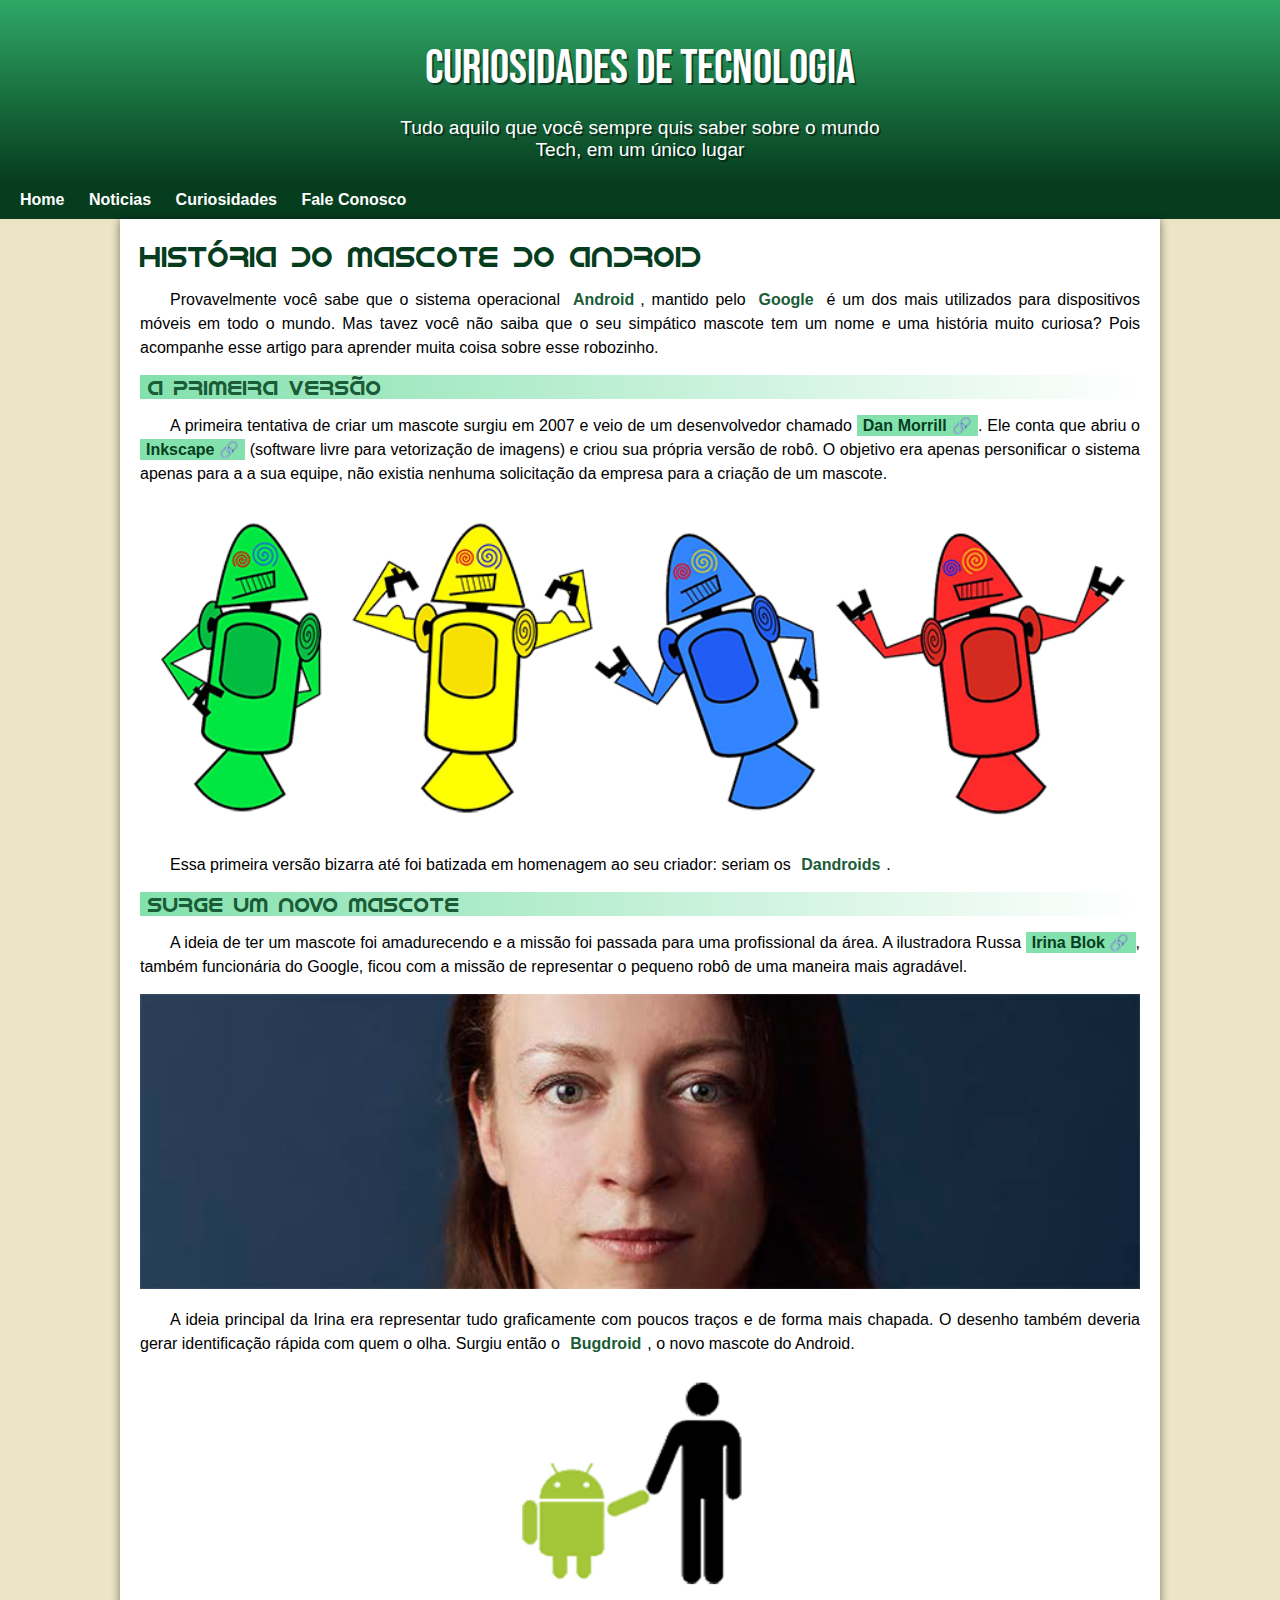
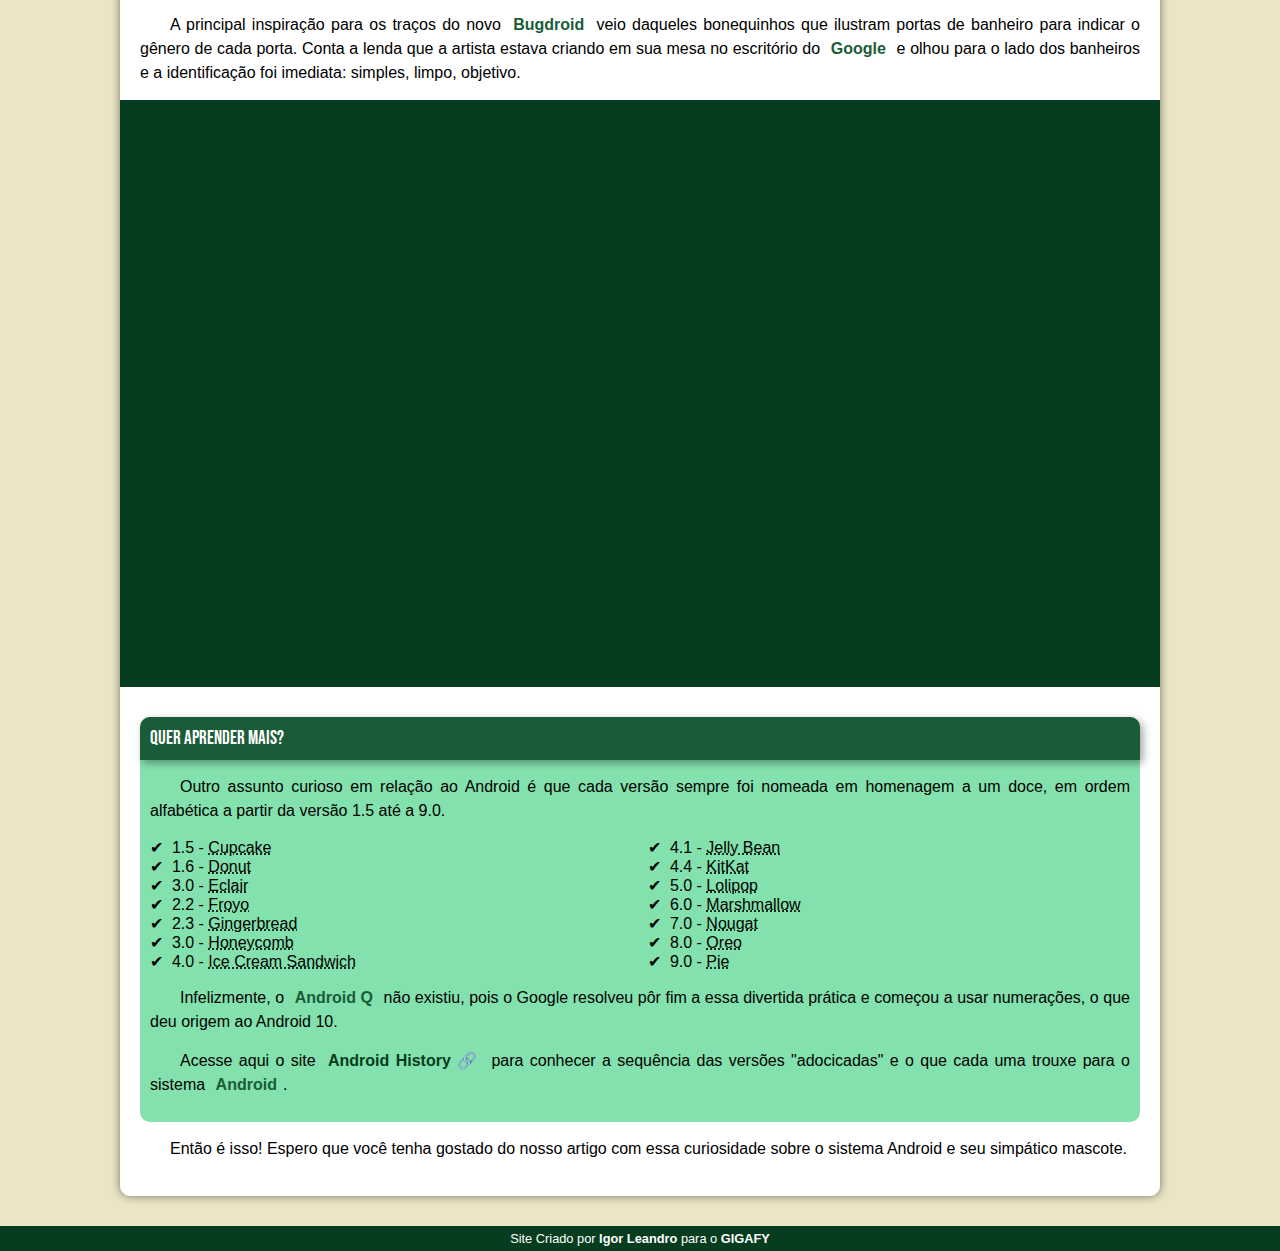
==== index.html @ f177bc0b "mudança no index" ====
<!DOCTYPE html>
<html lang="pt-br">
<head>
    <meta charset="UTF-8">
    <meta name="viewport" content="width=device-width, initial-scale=1.0">
    <title>Como surgiu o mascote do Android</title>
    <link rel="shortcut icon" href="imagens/favicon.ico" type="image/x-icon">
    <link rel="stylesheet" href="estilo/style.css">
</head>
<body>
    <header>
        <h1>Curiosidades de tecnologia</h1>
        <p>Tudo aquilo que você sempre quis saber sobre o mundo Tech, em um único lugar</p>
    </header>
    <nav>
        <a href="#">Home</a>
        <a href="#">Noticias</a>
        <a href="#">Curiosidades</a>
        <a href="#">Fale Conosco</a>
    </nav>
    <main>
        <article>
            <h1>História do Mascote do Android</h1>

            <p>Provavelmente você sabe que o sistema operacional <strong>Android</strong>, mantido pelo <strong>Google</strong> 
                é um dos mais utilizados para dispositivos móveis em todo o mundo. Mas tavez você não saiba que o seu simpático 
                mascote tem um nome e uma história muito curiosa? Pois acompanhe esse artigo para aprender muita coisa sobre esse robozinho.</p>

            <h2>A primeira versão</h2>

            <p>A primeira tentativa de criar um mascote surgiu em 2007 e veio de um desenvolvedor chamado <a href="https://androidcommunity.com/dan-morrill-shows-us-the-android-mascot-that-almost-was-20130103/" target="_blank" rel="external" class="external">Dan Morrill</a>. 
                Ele conta que abriu o <a href="https://inkscape.org/pt-br/"target="_blank" rel="external" class="external">Inkscape</a>
                (software livre para vetorização de imagens) e criou sua própria versão de robô. O objetivo era apenas personificar o sistema apenas para a a sua equipe, não existia nenhuma solicitação da empresa para a criação de um mascote.</p>
            <picture>
                <source media="(max-width: 670px)" srcset="imagens/dan-droids-pq.png">
                <img src="imagens/dan-droids.png" alt="Primeiro mascote do Android">
            </picture>

            <p>Essa primeira versão bizarra até foi batizada em homenagem ao seu criador: seriam os <strong>Dandroids</strong>.</p>

            <h2>Surge um novo mascote</h2>

            <p>A ideia de ter um mascote foi amadurecendo e a missão foi passada para uma profissional da área. A ilustradora Russa <a href="https://www.irinablok.com/android" target="_blank" rel="external" class="external">Irina Blok</a>, 
                também funcionária do Google, ficou com a missão de representar o pequeno robô de uma maneira mais agradável.</p>

            <picture>
                <source media="(max-width:670px)" srcset="imagens/irina-blok-pq.jpg">
                <img src="imagens/irina-blok.jpg" alt="criadora do Bugdroid">
            </picture>

            <p>A ideia principal da Irina era representar tudo graficamente com poucos traços e de forma mais chapada. O desenho também deveria gerar identificação rápida com quem o olha. Surgiu então o <strong>Bugdroid</strong>, o novo mascote do Android.</p>

            <img src="imagens/bugdroid.png" alt="Bugdroid" class="pequena">

            <p>A principal inspiração para os traços do novo <strong>Bugdroid</strong> veio daqueles bonequinhos que ilustram portas de banheiro para indicar o gênero de cada porta. Conta a lenda que a artista estava criando em sua mesa no escritório do <strong>Google</strong> 
                e olhou para o lado dos banheiros e a identificação foi imediata: simples, limpo, objetivo.</p>

            <div class="video"><iframe width="560" height="315" src="https://www.youtube.com/embed/l2UDgpLz20M?si=udVMnpWZ7JWRGo4P" title="YouTube video player" frameborder="0" allow="accelerometer; autoplay; clipboard-write; encrypted-media; gyroscope; picture-in-picture; web-share" allowfullscreen></iframe></div>
            
            <aside>
                <h3>Quer aprender mais?</h3>
                
                <p>Outro assunto curioso em relação ao Android é que cada versão sempre foi nomeada em homenagem a um doce, em ordem alfabética a partir da versão 1.5 até a 9.0.</p>

                <ul>
                    <li>1.5 - <abbr title="Bolo de Copo">Cupcake</abbr></li>
                    <li>1.6 - <abbr title="Rosquinha">Donut</abbr></li>
                    <li>3.0 - <abbr title="Bomba">Eclair</abbr></li>
                    <li>2.2 - <abbr title="Iorgute Congelado">Froyo</abbr></li>
                    <li>2.3 - <abbr title="Biscoito de Gengibre">Gingerbread</abbr></li>
                    <li>3.0 - <abbr title="Favo de Mel">Honeycomb</abbr></li>
                    <li>4.0 - <abbr title="Saunduíce de Sorvete">Ice Cream Sandwich</abbr></li>
                    <li>4.1 - <abbr title="Jujuba">Jelly Bean</abbr></li>
                    <li>4.4 - <abbr title="KitKat">KitKat</abbr></li>
                    <li>5.0 - <abbr title="Pirulito">Lolipop</abbr></li>
                    <li>6.0 - <abbr title="Marshmallow">Marshmallow</abbr></li>
                    <li>7.0 - <abbr title="Torrone">Nougat</abbr></li>
                    <li>8.0 - <abbr title="Oreo">Oreo</abbr></li>
                    <li>9.0 - <abbr title="Torta">Pie</abbr></li>
                </ul>
                <p>Infelizmente, o <strong>Android Q</strong> não existiu, pois o Google resolveu pôr fim a essa divertida prática e começou a usar numerações, o que deu origem ao Android 10.</p>
                <p>Acesse aqui o site <a href="https://www.android.com/intl/en_uk/history/#/donut" target="_blank" rel="external" class="external">Android History</a> para conhecer a sequência das versões "adocicadas" e o que cada uma trouxe para o sistema <strong>Android</strong>.</p>
            </aside>
            <p>Então é isso! Espero que você tenha gostado do nosso artigo com essa curiosidade sobre o sistema Android e seu simpático mascote.</p>
        </article>
    </main>
    <footer>
        <p>Site Criado por <a href="https://github.com/IGTag" target="_blank" rel="external">Igor Leandro</a> para o <a href="https://gigafy.netlify.app/" target="_blank" rel="external">GIGAFY</a></p>
    </footer>
</body>
</html>
---- estilo/style.css ----
@charset "UTF-8";

@import url('https://fonts.googleapis.com/css2?family=Bebas+Neue&display=swap');
@font-face {
    font-family:'Android';
    src: url('../fontes/idroid.otf') format('opentype');
    src: url("../fontes/idroid.ttf") format("truetype");
    font-weight: normal;
}


/*
#c5ebd6
#83e1ad
#3ddc84
#2fa866
#1a5c37
#063d1e
*/

:root{
    --cor0:#ebe5c5;
    --cor1:#83e1ad;
    --cor2:#3ddc84;
    --cor3:#2fa866;
    --cor4:#1a5c37;
    --cor5:#063d1e;

    --fonte-padrão:Arial, Verdana, Helvetica, sans-serif;
    --fonte-destaque:'Bebas Neue', sans-serif;
    --fonte-android:'Android';
}
*{
    margin: 0px;
    padding: 0px;
}

body{
    background-color: var(--cor0);
    font-family: var(--fonte-padrão);
}

a.external::after{
    content: "\00A0\1F517";
}

header{
    background-color: var(--cor4);
    background-image: linear-gradient(to bottom, var(--cor3),var(--cor5));
    text-align: center;
    padding-top: 40px;
    min-width: 150px
}
header > h1{
    text-align: center;
    color:white;
    font-family: var(--fonte-destaque);
    margin-bottom: 20px;
    font-size: 3em;
    text-shadow: 2px 2px 0px rgba(0, 0, 0, 0.493);
    font-weight: normal;
}
header > p {
    font-family: var(--fonte-padrão);
    font-size: 1.2em;
    margin: auto;
    color: white;
    text-align: center;
    max-width: 500px;
    padding-right: 10px;
    padding-left: 10px;
    text-shadow: 2px 2px 0px rgba(0, 0, 0, 0.493);
    padding-bottom: 20px;
}
nav{
    background-color: var(--cor5);
    padding: 10px;
    text-shadow: 0px 7px 9px 0px rgba(0, 0, 0, 0.473);
}
nav > a {
    color: white;
    border-radius: 5px;
    padding: 10px;
    text-decoration: none;
    font-weight: bold;
    transition-duration: 0.25s;
}
nav > a:hover{
    background-color:var(--cor3);
    color: var(--cor5);
}
main{
    min-width: 300px;
    max-width: 1000px;
    background-color: white;
    margin: auto;
    padding: 20px;
    box-shadow: 0px 0px 10px rgba(0, 0, 0, 0.493);
    margin-bottom: 30px;
    border-bottom-left-radius: 10px;
    border-bottom-right-radius: 10px;
}

div.video{
    background-color: var(--cor5);
    margin: 0px -20px 30px -20px;
    padding:20px;
    position: relative;
    padding-bottom: 56.7%;
}

div.video > iframe{
    position: absolute;
    top: 5%;
    left: 5%;
    width: 90%;
    height: 90%;
}

main img{
    width: 100%;
}
main img.pequena{
    max-width: 350px;
    display: block;
    margin: auto;   
}
main h1{
    color:var(--cor5);
    font-family: var(--fonte-android);
    font-weight: normal;
    font-size: 1.8em;
}
main h2{
    color: var(--cor4);
    font-family: var(--fonte-android);
    font-size: 1.3em;
    background-image: linear-gradient(to right, var(--cor1),transparent);
    text-indent: 8px;
    font-weight: normal;
}

main p{
    margin: 15px 0px;
    text-align: justify;
    text-indent: 30px;
    line-height: 1.5em;
    font-size: 16px;
}

main strong{
    color: var(--cor4);
    font-weight: bold;
    padding: 2px 6px
}

main a{
    text-decoration: none;
    font-weight: bold;
    color: var(--cor5);
    background-color: var(--cor1);
    padding: 2px 6px;
}

main a:hover{
    text-decoration: underline;
    color: var(--cor4);
}

aside{
    background-color: var(--cor1);
    padding: 10px;
    border-radius: 10px;
}   

aside > h3{
    background-color: var(--cor4);
    color: white;
    padding: 10px;
    margin: -10px -10px 0 -10px; /*Margem negativa cima direita baixo e esquerda*/
    border-radius: 10px 10px 0px 0px;
    box-shadow: 3px 3px 8px rgba(0, 0, 0, 0.37);
    font-family: var(--fonte-destaque);
    font-weight: normal;
    font-size: 1.2em;
}

aside > ul{
    list-style-type: "\2714\00A0\00A0"; /*Não compatível com todos os navegadores. Uso de emoji */
    list-style-position: inside;
    columns: 2;
}

footer{
    background-color: var(--cor5);
    color: white;
    text-align: center;
    font-size: 0.8em;
    padding: 5px;
}

footer a{
    color: white;
    font-weight: bold;
    text-decoration: none;
}

footer a:hover{
    text-decoration: underline;
    color: var(--cor1);
}
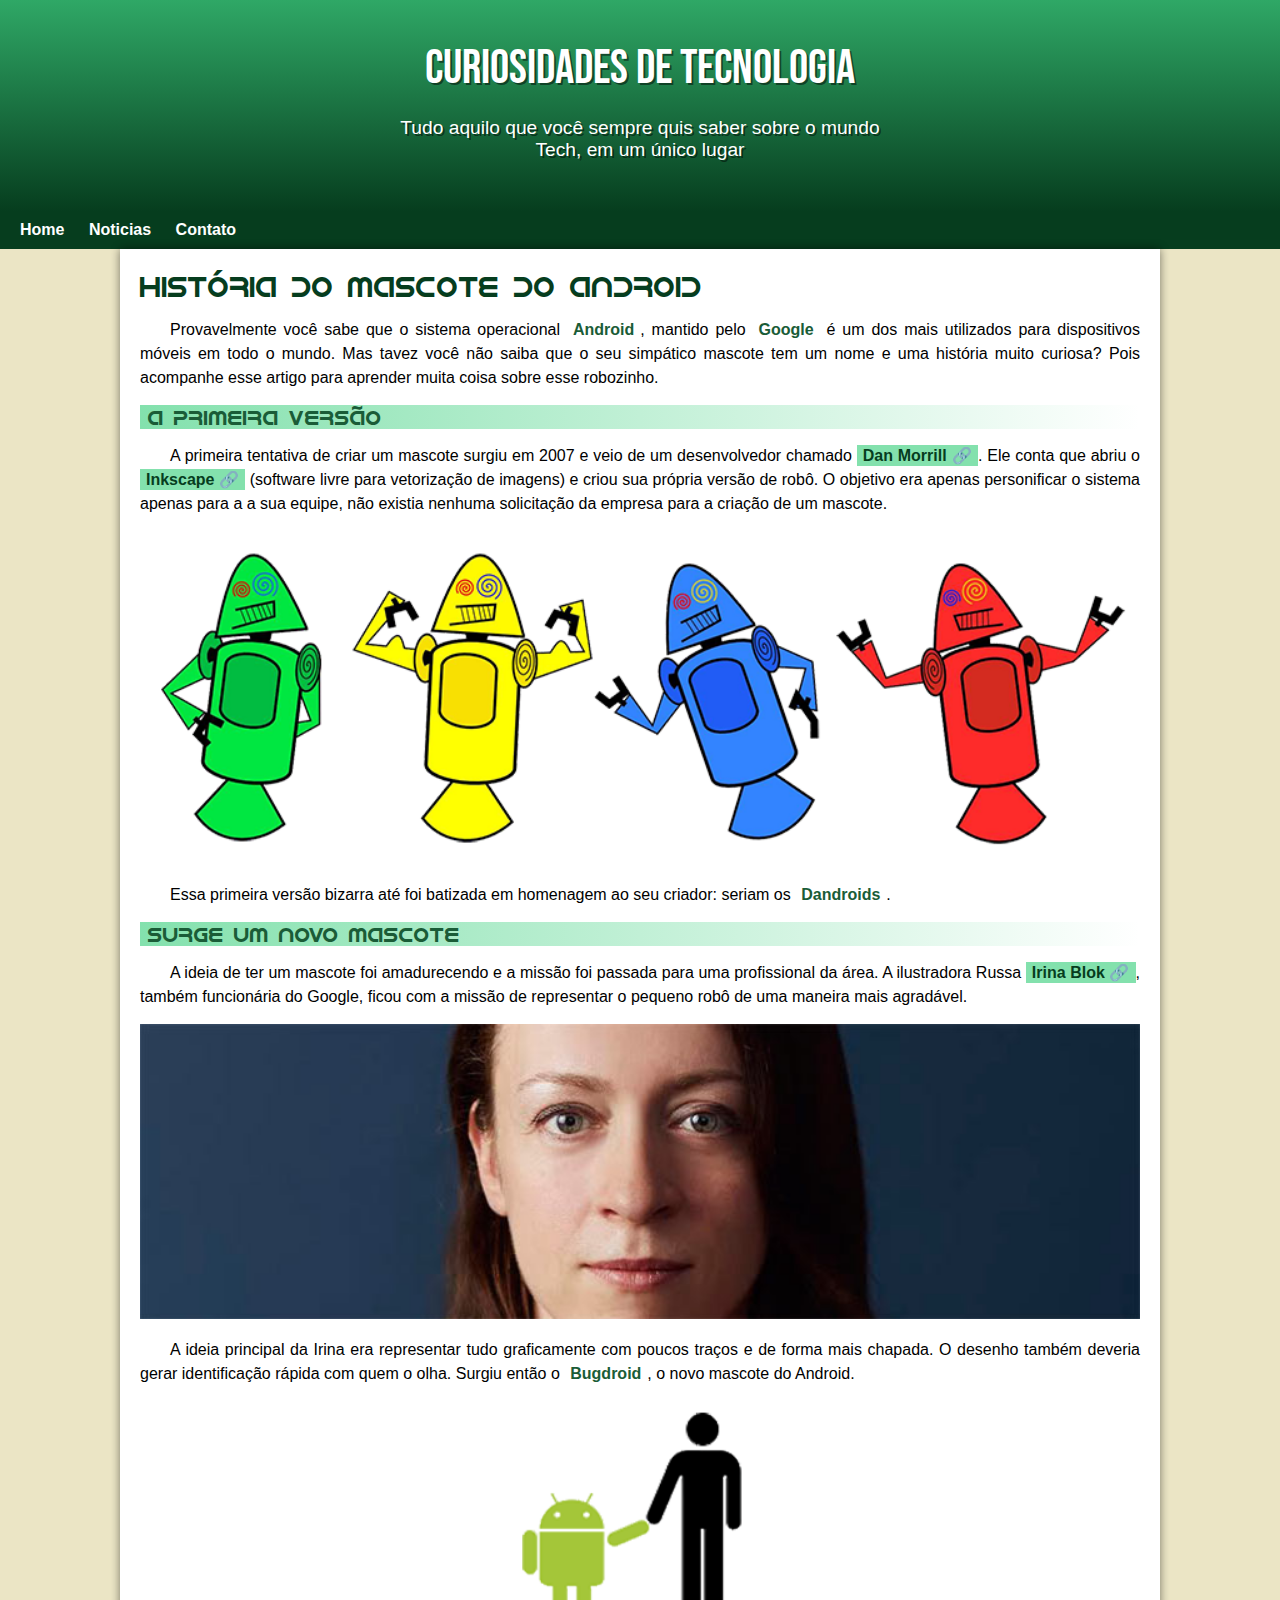
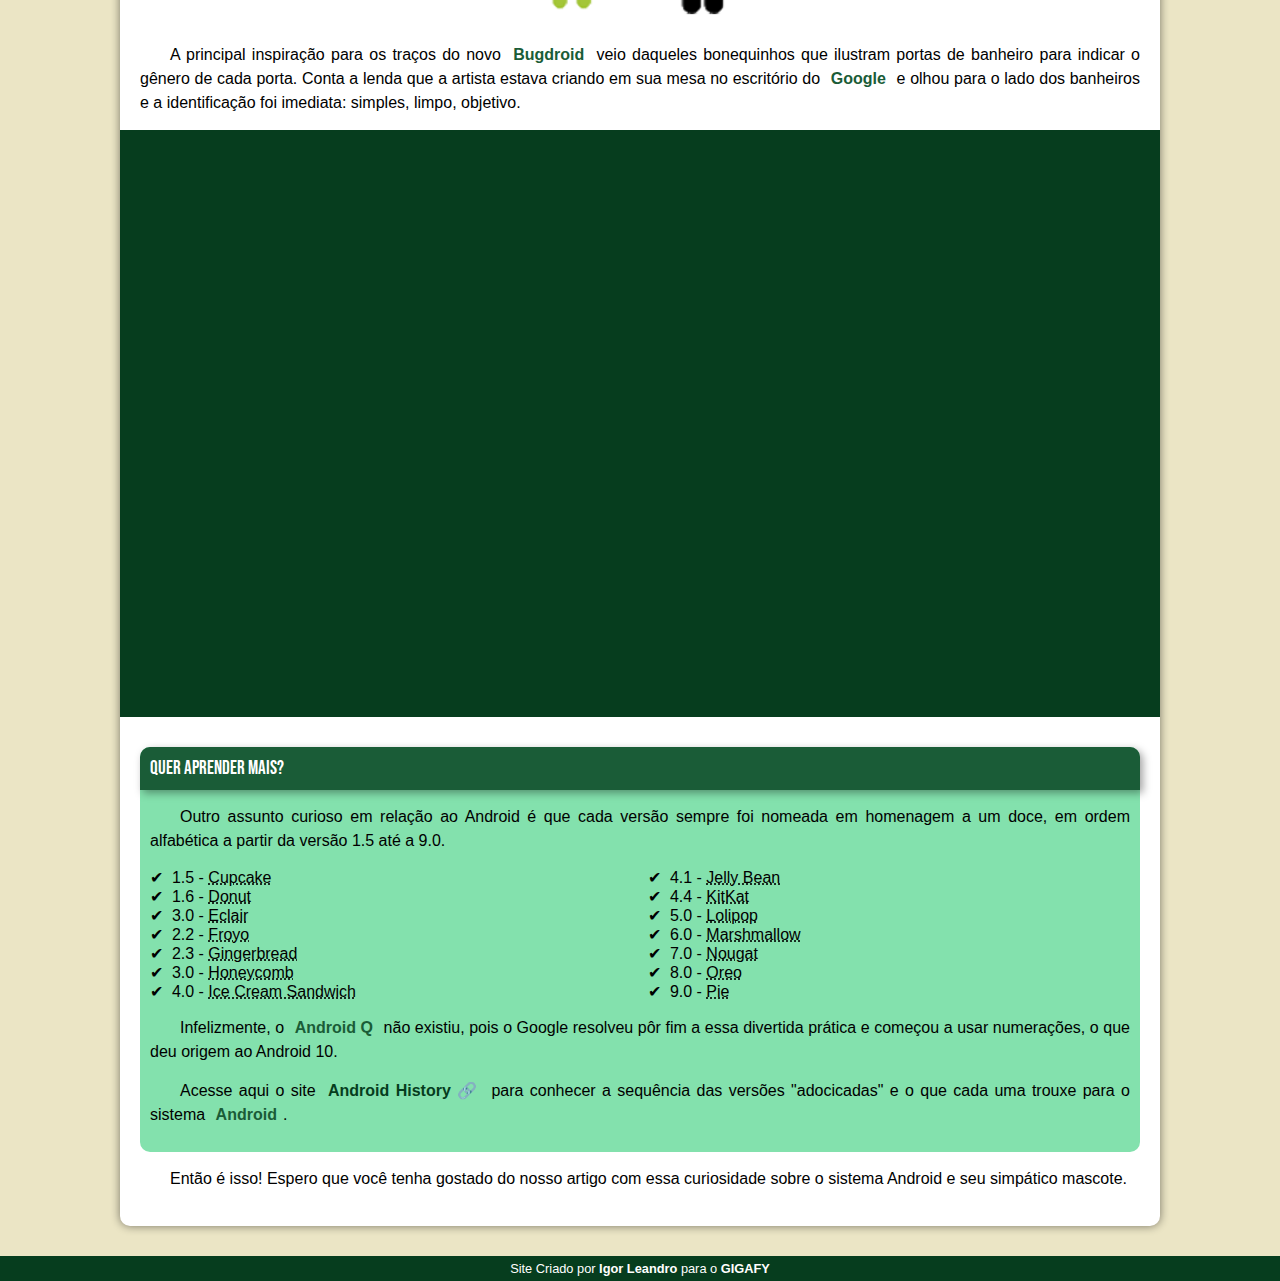
==== commit 1c70a688: "update Nav" ====
--- a/index.html
+++ b/index.html
@@ -15,8 +15,7 @@
     <nav>
         <a href="#">Home</a>
         <a href="#">Noticias</a>
-        <a href="#">Curiosidades</a>
-        <a href="#">Fale Conosco</a>
+        <a href="#">Contato</a>
     </nav>
     <main>
         <article>
--- a/estilo/style.css
+++ b/estilo/style.css
@@ -70,7 +70,7 @@
     padding-right: 10px;
     padding-left: 10px;
     text-shadow: 2px 2px 0px rgba(0, 0, 0, 0.493);
-    padding-bottom: 20px;
+    padding-bottom: 50px;
 }
 nav{
     background-color: var(--cor5);
@@ -78,7 +78,7 @@
     text-shadow: 0px 7px 9px 0px rgba(0, 0, 0, 0.473);
 }
 nav > a {
-    color: white;
+    color:white;
     border-radius: 5px;
     padding: 10px;
     text-decoration: none;
